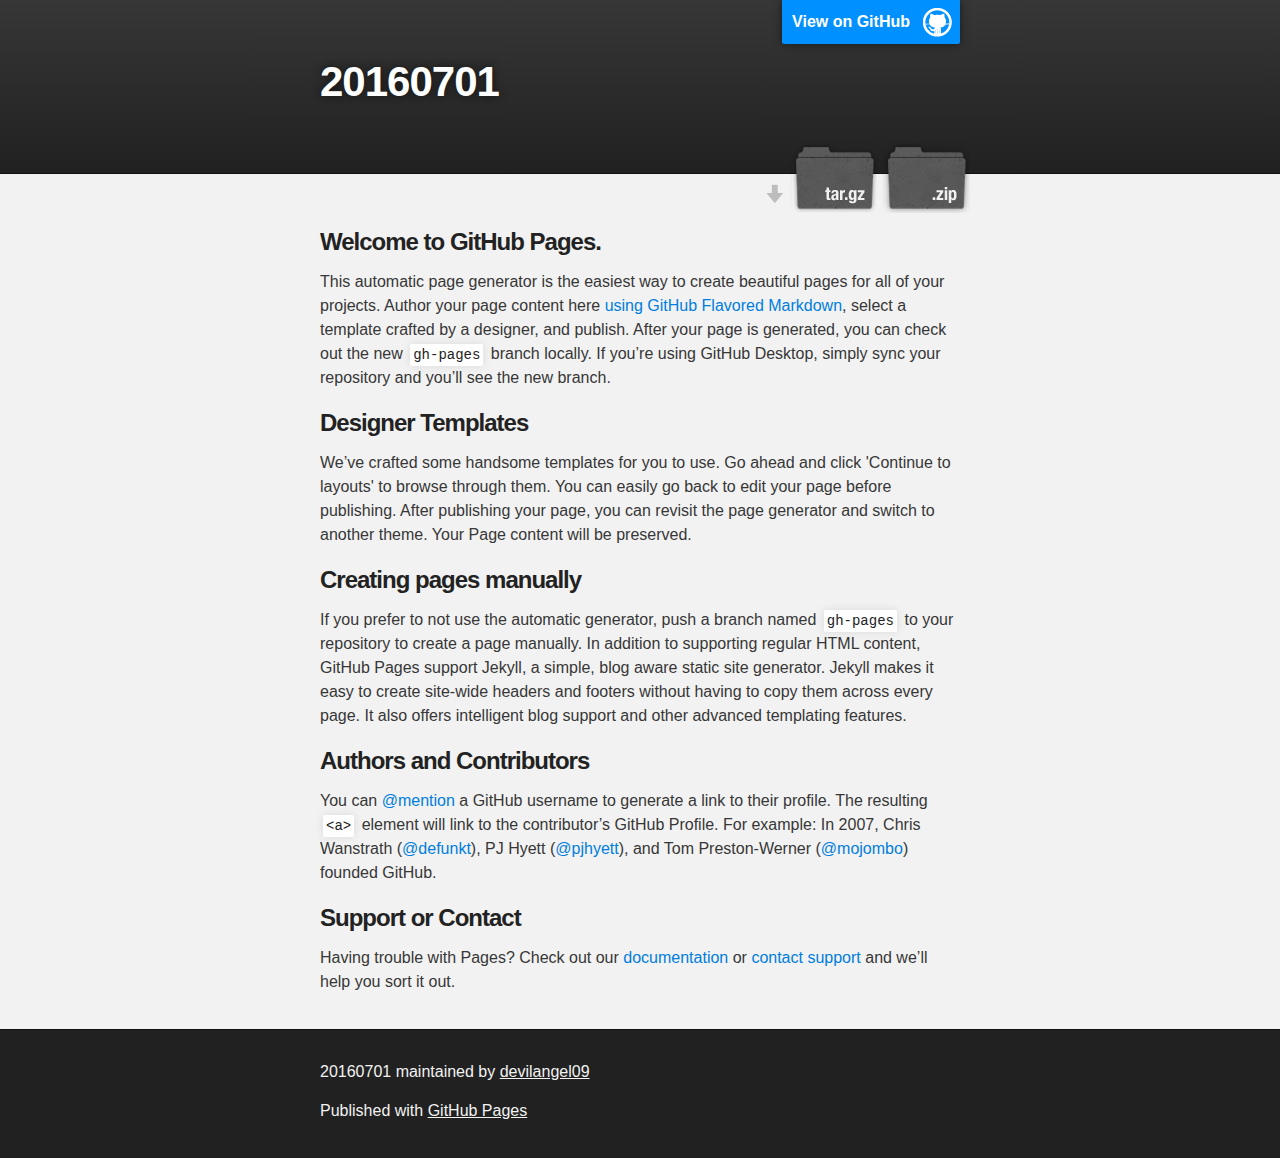
==== index.html @ 5b31cfc6 "Create gh-pages branch via GitHub" ====
<!DOCTYPE html>
<html>

  <head>
    <meta charset='utf-8'>
    <meta http-equiv="X-UA-Compatible" content="chrome=1">
    <meta name="description" content="20160701 : ">

    <link rel="stylesheet" type="text/css" media="screen" href="stylesheets/stylesheet.css">

    <title>20160701</title>
  </head>

  <body>

    <!-- HEADER -->
    <div id="header_wrap" class="outer">
        <header class="inner">
          <a id="forkme_banner" href="https://github.com/devilangel09/20160701">View on GitHub</a>

          <h1 id="project_title">20160701</h1>
          <h2 id="project_tagline"></h2>

            <section id="downloads">
              <a class="zip_download_link" href="https://github.com/devilangel09/20160701/zipball/master">Download this project as a .zip file</a>
              <a class="tar_download_link" href="https://github.com/devilangel09/20160701/tarball/master">Download this project as a tar.gz file</a>
            </section>
        </header>
    </div>

    <!-- MAIN CONTENT -->
    <div id="main_content_wrap" class="outer">
      <section id="main_content" class="inner">
        <h3>
<a id="welcome-to-github-pages" class="anchor" href="#welcome-to-github-pages" aria-hidden="true"><span aria-hidden="true" class="octicon octicon-link"></span></a>Welcome to GitHub Pages.</h3>

<p>This automatic page generator is the easiest way to create beautiful pages for all of your projects. Author your page content here <a href="https://guides.github.com/features/mastering-markdown/">using GitHub Flavored Markdown</a>, select a template crafted by a designer, and publish. After your page is generated, you can check out the new <code>gh-pages</code> branch locally. If you’re using GitHub Desktop, simply sync your repository and you’ll see the new branch.</p>

<h3>
<a id="designer-templates" class="anchor" href="#designer-templates" aria-hidden="true"><span aria-hidden="true" class="octicon octicon-link"></span></a>Designer Templates</h3>

<p>We’ve crafted some handsome templates for you to use. Go ahead and click 'Continue to layouts' to browse through them. You can easily go back to edit your page before publishing. After publishing your page, you can revisit the page generator and switch to another theme. Your Page content will be preserved.</p>

<h3>
<a id="creating-pages-manually" class="anchor" href="#creating-pages-manually" aria-hidden="true"><span aria-hidden="true" class="octicon octicon-link"></span></a>Creating pages manually</h3>

<p>If you prefer to not use the automatic generator, push a branch named <code>gh-pages</code> to your repository to create a page manually. In addition to supporting regular HTML content, GitHub Pages support Jekyll, a simple, blog aware static site generator. Jekyll makes it easy to create site-wide headers and footers without having to copy them across every page. It also offers intelligent blog support and other advanced templating features.</p>

<h3>
<a id="authors-and-contributors" class="anchor" href="#authors-and-contributors" aria-hidden="true"><span aria-hidden="true" class="octicon octicon-link"></span></a>Authors and Contributors</h3>

<p>You can <a href="https://help.github.com/articles/basic-writing-and-formatting-syntax/#mentioning-users-and-teams" class="user-mention">@mention</a> a GitHub username to generate a link to their profile. The resulting <code>&lt;a&gt;</code> element will link to the contributor’s GitHub Profile. For example: In 2007, Chris Wanstrath (<a href="https://github.com/defunkt" class="user-mention">@defunkt</a>), PJ Hyett (<a href="https://github.com/pjhyett" class="user-mention">@pjhyett</a>), and Tom Preston-Werner (<a href="https://github.com/mojombo" class="user-mention">@mojombo</a>) founded GitHub.</p>

<h3>
<a id="support-or-contact" class="anchor" href="#support-or-contact" aria-hidden="true"><span aria-hidden="true" class="octicon octicon-link"></span></a>Support or Contact</h3>

<p>Having trouble with Pages? Check out our <a href="https://help.github.com/pages">documentation</a> or <a href="https://github.com/contact">contact support</a> and we’ll help you sort it out.</p>
      </section>
    </div>

    <!-- FOOTER  -->
    <div id="footer_wrap" class="outer">
      <footer class="inner">
        <p class="copyright">20160701 maintained by <a href="https://github.com/devilangel09">devilangel09</a></p>
        <p>Published with <a href="https://pages.github.com">GitHub Pages</a></p>
      </footer>
    </div>

    

  </body>
</html>
---- stylesheets/stylesheet.css ----
/*******************************************************************************
Slate Theme for GitHub Pages
by Jason Costello, @jsncostello
*******************************************************************************/

@import url(github-light.css);

/*******************************************************************************
MeyerWeb Reset
*******************************************************************************/

html, body, div, span, applet, object, iframe,
h1, h2, h3, h4, h5, h6, p, blockquote, pre,
a, abbr, acronym, address, big, cite, code,
del, dfn, em, img, ins, kbd, q, s, samp,
small, strike, strong, sub, sup, tt, var,
b, u, i, center,
dl, dt, dd, ol, ul, li,
fieldset, form, label, legend,
table, caption, tbody, tfoot, thead, tr, th, td,
article, aside, canvas, details, embed,
figure, figcaption, footer, header, hgroup,
menu, nav, output, ruby, section, summary,
time, mark, audio, video {
  margin: 0;
  padding: 0;
  border: 0;
  font: inherit;
  vertical-align: baseline;
}

/* HTML5 display-role reset for older browsers */
article, aside, details, figcaption, figure,
footer, header, hgroup, menu, nav, section {
  display: block;
}

ol, ul {
  list-style: none;
}

table {
  border-collapse: collapse;
  border-spacing: 0;
}

/*******************************************************************************
Theme Styles
*******************************************************************************/

body {
  box-sizing: border-box;
  color:#373737;
  background: #212121;
  font-size: 16px;
  font-family: 'Myriad Pro', Calibri, Helvetica, Arial, sans-serif;
  line-height: 1.5;
  -webkit-font-smoothing: antialiased;
}

h1, h2, h3, h4, h5, h6 {
  margin: 10px 0;
  font-weight: 700;
  color:#222222;
  font-family: 'Lucida Grande', 'Calibri', Helvetica, Arial, sans-serif;
  letter-spacing: -1px;
}

h1 {
  font-size: 36px;
  font-weight: 700;
}

h2 {
  padding-bottom: 10px;
  font-size: 32px;
  background: url('../images/bg_hr.png') repeat-x bottom;
}

h3 {
  font-size: 24px;
}

h4 {
  font-size: 21px;
}

h5 {
  font-size: 18px;
}

h6 {
  font-size: 16px;
}

p {
  margin: 10px 0 15px 0;
}

footer p {
  color: #f2f2f2;
}

a {
  text-decoration: none;
  color: #007edf;
  text-shadow: none;

  transition: color 0.5s ease;
  transition: text-shadow 0.5s ease;
  -webkit-transition: color 0.5s ease;
  -webkit-transition: text-shadow 0.5s ease;
  -moz-transition: color 0.5s ease;
  -moz-transition: text-shadow 0.5s ease;
  -o-transition: color 0.5s ease;
  -o-transition: text-shadow 0.5s ease;
  -ms-transition: color 0.5s ease;
  -ms-transition: text-shadow 0.5s ease;
}

a:hover, a:focus {text-decoration: underline;}

footer a {
  color: #F2F2F2;
  text-decoration: underline;
}

em {
  font-style: italic;
}

strong {
  font-weight: bold;
}

img {
  position: relative;
  margin: 0 auto;
  max-width: 739px;
  padding: 5px;
  margin: 10px 0 10px 0;
  border: 1px solid #ebebeb;

  box-shadow: 0 0 5px #ebebeb;
  -webkit-box-shadow: 0 0 5px #ebebeb;
  -moz-box-shadow: 0 0 5px #ebebeb;
  -o-box-shadow: 0 0 5px #ebebeb;
  -ms-box-shadow: 0 0 5px #ebebeb;
}

p img {
  display: inline;
  margin: 0;
  padding: 0;
  vertical-align: middle;
  text-align: center;
  border: none;
}

pre, code {
  width: 100%;
  color: #222;
  background-color: #fff;

  font-family: Monaco, "Bitstream Vera Sans Mono", "Lucida Console", Terminal, monospace;
  font-size: 14px;

  border-radius: 2px;
  -moz-border-radius: 2px;
  -webkit-border-radius: 2px;
}

pre {
  width: 100%;
  padding: 10px;
  box-shadow: 0 0 10px rgba(0,0,0,.1);
  overflow: auto;
}

code {
  padding: 3px;
  margin: 0 3px;
  box-shadow: 0 0 10px rgba(0,0,0,.1);
}

pre code {
  display: block;
  box-shadow: none;
}

blockquote {
  color: #666;
  margin-bottom: 20px;
  padding: 0 0 0 20px;
  border-left: 3px solid #bbb;
}


ul, ol, dl {
  margin-bottom: 15px
}

ul {
  list-style-position: inside;
  list-style: disc;
  padding-left: 20px;
}

ol {
  list-style-position: inside;
  list-style: decimal;
  padding-left: 20px;
}

dl dt {
  font-weight: bold;
}

dl dd {
  padding-left: 20px;
  font-style: italic;
}

dl p {
  padding-left: 20px;
  font-style: italic;
}

hr {
  height: 1px;
  margin-bottom: 5px;
  border: none;
  background: url('../images/bg_hr.png') repeat-x center;
}

table {
  border: 1px solid #373737;
  margin-bottom: 20px;
  text-align: left;
 }

th {
  font-family: 'Lucida Grande', 'Helvetica Neue', Helvetica, Arial, sans-serif;
  padding: 10px;
  background: #373737;
  color: #fff;
 }

td {
  padding: 10px;
  border: 1px solid #373737;
 }

form {
  background: #f2f2f2;
  padding: 20px;
}

/*******************************************************************************
Full-Width Styles
*******************************************************************************/

.outer {
  width: 100%;
}

.inner {
  position: relative;
  max-width: 640px;
  padding: 20px 10px;
  margin: 0 auto;
}

#forkme_banner {
  display: block;
  position: absolute;
  top:0;
  right: 10px;
  z-index: 10;
  padding: 10px 50px 10px 10px;
  color: #fff;
  background: url('../images/blacktocat.png') #0090ff no-repeat 95% 50%;
  font-weight: 700;
  box-shadow: 0 0 10px rgba(0,0,0,.5);
  border-bottom-left-radius: 2px;
  border-bottom-right-radius: 2px;
}

#header_wrap {
  background: #212121;
  background: -moz-linear-gradient(top, #373737, #212121);
  background: -webkit-linear-gradient(top, #373737, #212121);
  background: -ms-linear-gradient(top, #373737, #212121);
  background: -o-linear-gradient(top, #373737, #212121);
  background: linear-gradient(top, #373737, #212121);
}

#header_wrap .inner {
  padding: 50px 10px 30px 10px;
}

#project_title {
  margin: 0;
  color: #fff;
  font-size: 42px;
  font-weight: 700;
  text-shadow: #111 0px 0px 10px;
}

#project_tagline {
  color: #fff;
  font-size: 24px;
  font-weight: 300;
  background: none;
  text-shadow: #111 0px 0px 10px;
}

#downloads {
  position: absolute;
  width: 210px;
  z-index: 10;
  bottom: -40px;
  right: 0;
  height: 70px;
  background: url('../images/icon_download.png') no-repeat 0% 90%;
}

.zip_download_link {
  display: block;
  float: right;
  width: 90px;
  height:70px;
  text-indent: -5000px;
  overflow: hidden;
  background: url(../images/sprite_download.png) no-repeat bottom left;
}

.tar_download_link {
  display: block;
  float: right;
  width: 90px;
  height:70px;
  text-indent: -5000px;
  overflow: hidden;
  background: url(../images/sprite_download.png) no-repeat bottom right;
  margin-left: 10px;
}

.zip_download_link:hover {
  background: url(../images/sprite_download.png) no-repeat top left;
}

.tar_download_link:hover {
  background: url(../images/sprite_download.png) no-repeat top right;
}

#main_content_wrap {
  background: #f2f2f2;
  border-top: 1px solid #111;
  border-bottom: 1px solid #111;
}

#main_content {
  padding-top: 40px;
}

#footer_wrap {
  background: #212121;
}



/*******************************************************************************
Small Device Styles
*******************************************************************************/

@media screen and (max-width: 480px) {
  body {
    font-size:14px;
  }

  #downloads {
    display: none;
  }

  .inner {
    min-width: 320px;
    max-width: 480px;
  }

  #project_title {
  font-size: 32px;
  }

  h1 {
    font-size: 28px;
  }

  h2 {
    font-size: 24px;
  }

  h3 {
    font-size: 21px;
  }

  h4 {
    font-size: 18px;
  }

  h5 {
    font-size: 14px;
  }

  h6 {
    font-size: 12px;
  }

  code, pre {
    min-width: 320px;
    max-width: 480px;
    font-size: 11px;
  }

}
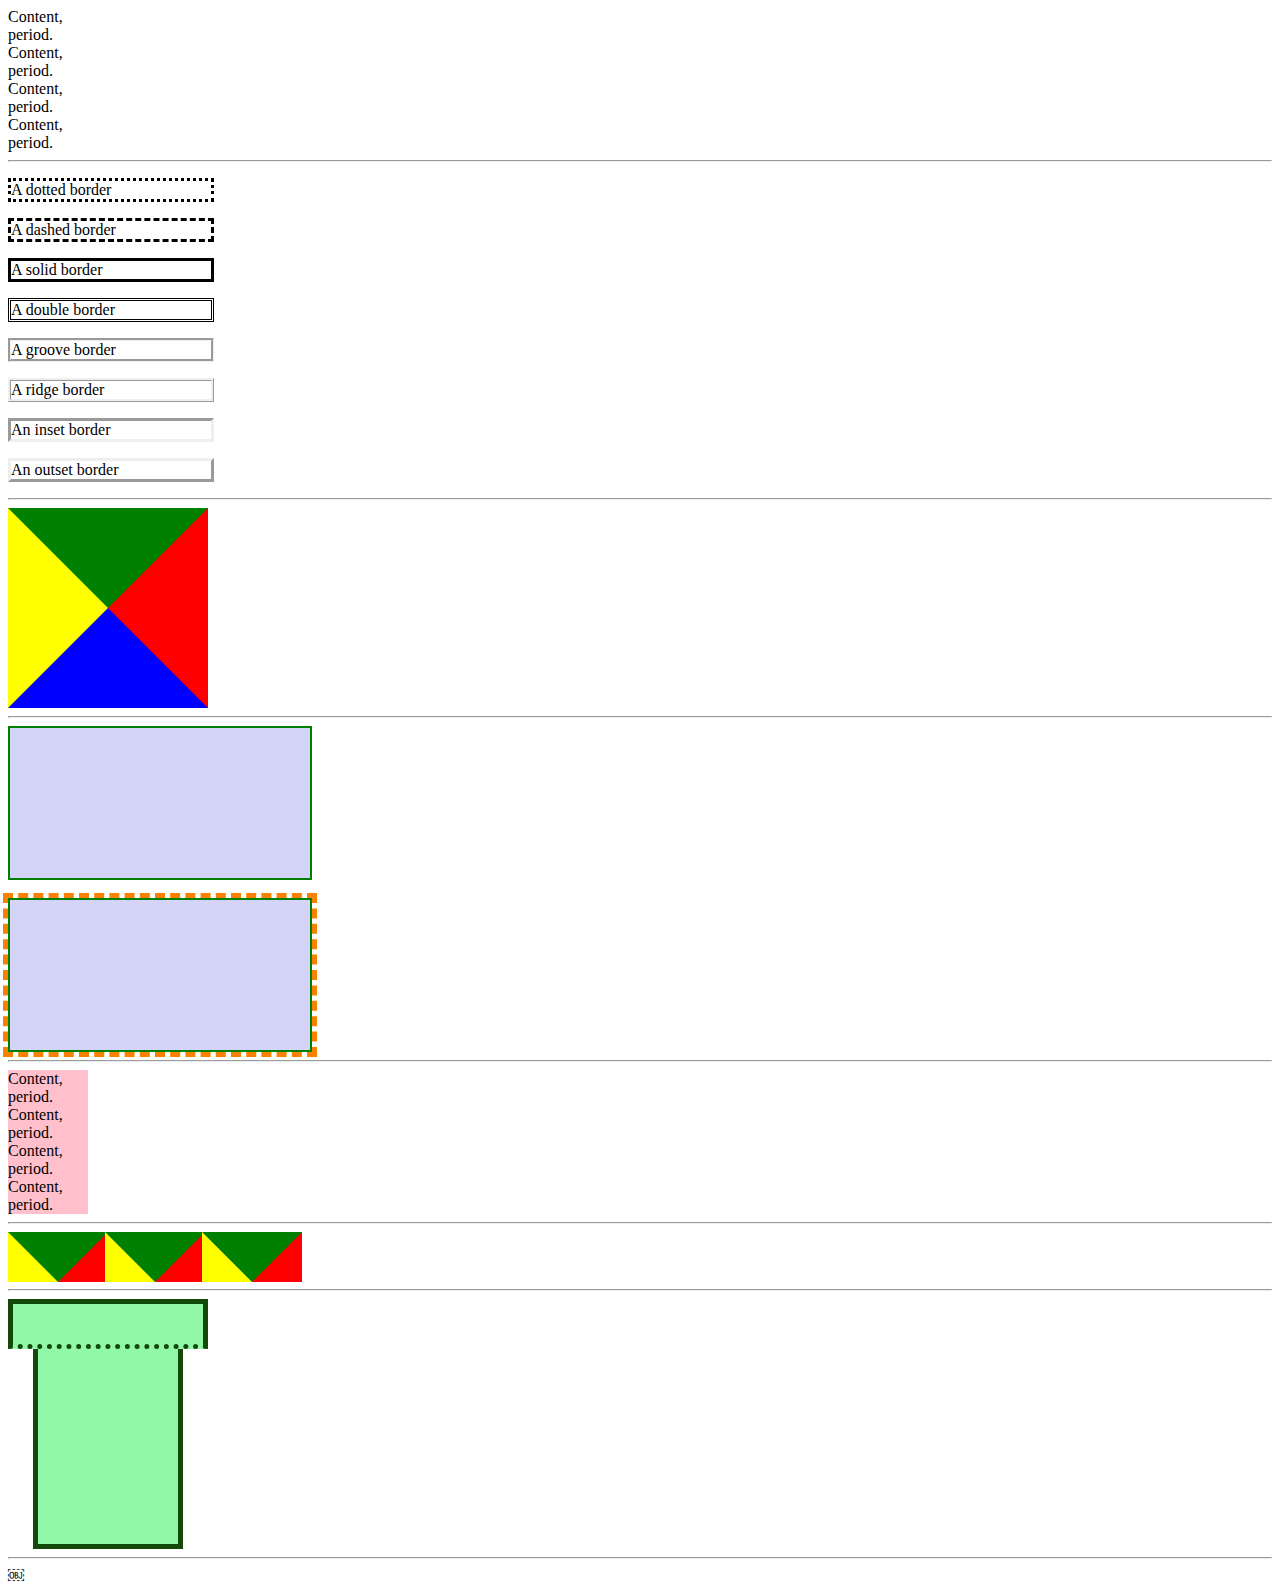
==== commit 1d459b21: "update" ====
--- a/index.html
+++ b/index.html
@@ -1,72 +1,108 @@
-<!DOCTYPE html>
+<!doctype html>
 <html>
 
-  <head>
-    <meta charset='utf-8'>
-    <meta http-equiv="X-UA-Compatible" content="chrome=1">
-    <meta name="description" content="20160701 : ">
+<head>
+    <meta charset="UTF-8">
+</head>
 
-    <link rel="stylesheet" type="text/css" media="screen" href="stylesheets/stylesheet.css">
+<body>
 
-    <title>20160701</title>
-  </head>
+    <link rel="stylesheet" type="text/css" href="main.css">
 
-  <body>
+    <div> Content, period. </div>
+    <div> Content, period. </div>
+    <div> Content, period. </div>
+    <div> Content, period. </div>
 
-    <!-- HEADER -->
-    <div id="header_wrap" class="outer">
-        <header class="inner">
-          <a id="forkme_banner" href="https://github.com/devilangel09/20160701">View on GitHub</a>
 
-          <h1 id="project_title">20160701</h1>
-          <h2 id="project_tagline"></h2>
 
-            <section id="downloads">
-              <a class="zip_download_link" href="https://github.com/devilangel09/20160701/zipball/master">Download this project as a .zip file</a>
-              <a class="tar_download_link" href="https://github.com/devilangel09/20160701/tarball/master">Download this project as a tar.gz file</a>
-            </section>
-        </header>
-    </div>
+    <hr>
 
-    <!-- MAIN CONTENT -->
-    <div id="main_content_wrap" class="outer">
-      <section id="main_content" class="inner">
-        <h3>
-<a id="welcome-to-github-pages" class="anchor" href="#welcome-to-github-pages" aria-hidden="true"><span aria-hidden="true" class="octicon octicon-link"></span></a>Welcome to GitHub Pages.</h3>
+    <p class="dotted">A dotted border</p>
+    <p class="dashed">A dashed border</p>
+    <p class="solid">A solid border</p>
+    <p class="double">A double border</p>
+    <p class="groove">A groove border</p>
+    <p class="ridge">A ridge border</p>
+    <p class="inset">An inset border</p>
+    <p class="outset">An outset border</p>
+    <hr>
 
-<p>This automatic page generator is the easiest way to create beautiful pages for all of your projects. Author your page content here <a href="https://guides.github.com/features/mastering-markdown/">using GitHub Flavored Markdown</a>, select a template crafted by a designer, and publish. After your page is generated, you can check out the new <code>gh-pages</code> branch locally. If you’re using GitHub Desktop, simply sync your repository and you’ll see the new branch.</p>
 
-<h3>
-<a id="designer-templates" class="anchor" href="#designer-templates" aria-hidden="true"><span aria-hidden="true" class="octicon octicon-link"></span></a>Designer Templates</h3>
+    <div style="background-color:lightblue;
+    width:0px;
+    height:0px;
+    border-top:100px solid green;        
+    border-bottom: 100px solid blue;
+    border-right: 100px solid red;
+    border-left: 100px solid yellow;"></div>
 
-<p>We’ve crafted some handsome templates for you to use. Go ahead and click 'Continue to layouts' to browse through them. You can easily go back to edit your page before publishing. After publishing your page, you can revisit the page generator and switch to another theme. Your Page content will be preserved.</p>
+    <hr>
+    <div style="background-color:#D4D4F8;width:300px;height:150px;border:2px solid green;"></div>
+    <br>
+    <div style="background-color:#D4D4F8;width:300px;height:150px;border:2px solid green;outline:#FA8000 dashed 5px;"></div>
 
-<h3>
-<a id="creating-pages-manually" class="anchor" href="#creating-pages-manually" aria-hidden="true"><span aria-hidden="true" class="octicon octicon-link"></span></a>Creating pages manually</h3>
+    <hr>
 
-<p>If you prefer to not use the automatic generator, push a branch named <code>gh-pages</code> to your repository to create a page manually. In addition to supporting regular HTML content, GitHub Pages support Jekyll, a simple, blog aware static site generator. Jekyll makes it easy to create site-wide headers and footers without having to copy them across every page. It also offers intelligent blog support and other advanced templating features.</p>
+    <div class="EX2"> Content, period. </div>
+    <div class="EX2"> Content, period. </div>
+    <div class="EX2"> Content, period. </div>
+    <div class="EX2"> Content, period. </div>
 
-<h3>
-<a id="authors-and-contributors" class="anchor" href="#authors-and-contributors" aria-hidden="true"><span aria-hidden="true" class="octicon octicon-link"></span></a>Authors and Contributors</h3>
+    <hr>
+    <table>
+        <tr>
+            <td styly="">
+                <p style="background-color:lightblue;
+    width:0px;
+    height:0px;
+    border-top:50px solid green;        
+    border-bottom: 0px solid blue;
+    border-right: 50px solid red;
+    border-left:50px solid yellow;
+        margin:-3.5px;
+    "
+        
+    ></p>
+            </td>
 
-<p>You can <a href="https://help.github.com/articles/basic-writing-and-formatting-syntax/#mentioning-users-and-teams" class="user-mention">@mention</a> a GitHub username to generate a link to their profile. The resulting <code>&lt;a&gt;</code> element will link to the contributor’s GitHub Profile. For example: In 2007, Chris Wanstrath (<a href="https://github.com/defunkt" class="user-mention">@defunkt</a>), PJ Hyett (<a href="https://github.com/pjhyett" class="user-mention">@pjhyett</a>), and Tom Preston-Werner (<a href="https://github.com/mojombo" class="user-mention">@mojombo</a>) founded GitHub.</p>
+            <td>
+                <p style="background-color:lightblue;
+    width:0px;
+    height:0px;
+    border-top:50px solid green;        
+    border-bottom: 0px solid blue;
+    border-right: 50px solid red;
+    border-left: 50px solid yellow;
+margin:-3.5px;"></p>
+            </td>
+            <td>
+                <p style="background-color:lightblue;
+    width:0px;
+    height:0px;
+    border-top:50px solid green;        
+    border-bottom: 0px solid blue;
+    border-right: 50px solid red;
+    border-left: 50px solid yellow;
+margin:-3.5px;"></p>
+            </td>
+        </tr>
+    </table>
 
-<h3>
-<a id="support-or-contact" class="anchor" href="#support-or-contact" aria-hidden="true"><span aria-hidden="true" class="octicon octicon-link"></span></a>Support or Contact</h3>
 
-<p>Having trouble with Pages? Check out our <a href="https://help.github.com/pages">documentation</a> or <a href="https://github.com/contact">contact support</a> and we’ll help you sort it out.</p>
-      </section>
-    </div>
-
-    <!-- FOOTER  -->
-    <div id="footer_wrap" class="outer">
-      <footer class="inner">
-        <p class="copyright">20160701 maintained by <a href="https://github.com/devilangel09">devilangel09</a></p>
-        <p>Published with <a href="https://pages.github.com">GitHub Pages</a></p>
-      </footer>
-    </div>
-
+    <hr>
+    <div class="water1"></div>
+    <div class="water2"></div>
+    <hr>
+    <link rel=stylesheet type="text/css" href="font-awesome.min.css"> ￼
+    
+    
+    <i class="fa fa-camera-retro” ></i> fa-camera-retro
+        
+    </ul>
+    
     
 
-  </body>
-</html>
+</body>
+
+</html>--- a/main.css
+++ b/main.css
@@ -0,0 +1,63 @@
+
+div{
+  background: pink;
+  width: 0em;
+  
+  /* padding: 1em; */
+  /* padding: 2em 1em; */ 
+  /* padding: 2em 1em 5em; */
+  padding: 0em;
+}
+
+
+
+p{width: 200px;}
+
+p.dotted {border-style: dotted}
+p.dashed {border-style: dashed}
+p.solid {border-style: solid}
+p.double {border-style: double}
+p.groove {border-style: groove}
+p.ridge {border-style: ridge}
+p.inset {border-style: inset}
+p.outset {border-style: outset}
+
+div.abc {width:0em;
+    height: 0em;
+    padding:0em;
+    border-width: 500px;
+    border-style: solid;
+    border-top: darkblue;
+    border-bottom: aqua;
+    border-left: yellow;
+    border-right: red;
+}
+
+div.EX2 {
+  background: pink;
+  width: 5em;
+  
+  /* margin: 1em; */
+  /* margin: 2em 1em; */ 
+  /* margin: 2em 1em 5em; */
+  /* margin: 4em 1em 3em 9em; */
+}
+
+div.water1 {background: #90f8a8;
+width: 190px;
+height: 40px;
+padding: 0px;
+border-style: solid;
+border-color: #134a09;
+border-bottom-style:dotted;
+border-width: 5px;}
+
+div.water2 {background: #90f8a8;
+width: 140px;
+height: 195px;
+padding: 0px;
+border-style: solid;
+border-color: #134a09;
+border-top-style: none;
+border-width: 5px;margin:0px 25px;}
+
